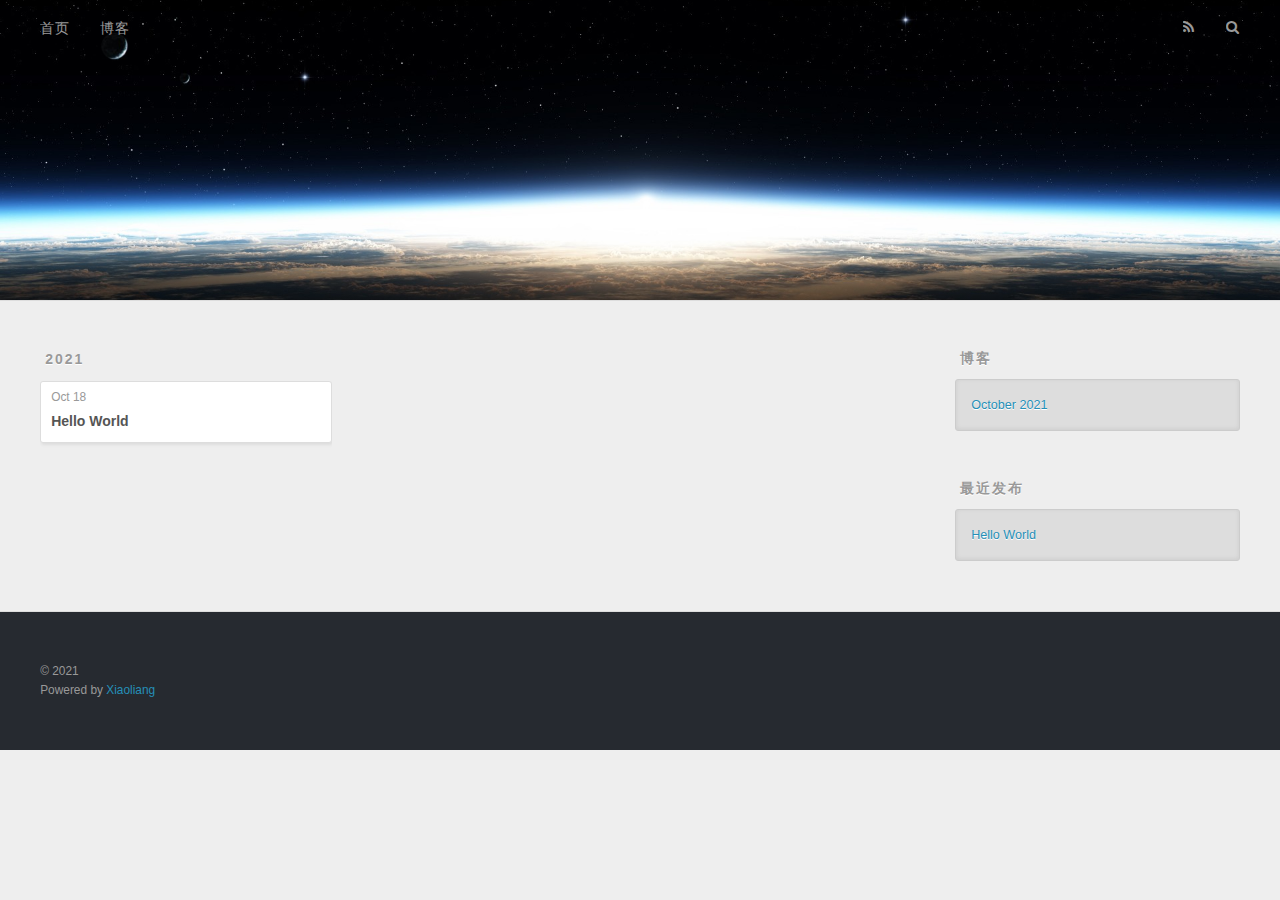
==== archives/index.html @ 6403b96b "Site updated: 2021-10-19 14:00:03" ====
<!DOCTYPE html>
<html>
<head>
  <meta charset="utf-8">
  

  
  <title>blog</title>
  <meta name="viewport" content="width=device-width, initial-scale=1, maximum-scale=1">
  <meta property="og:type" content="website">
<meta property="og:title">
<meta property="og:url" content="http://example.com/archives/index.html">
<meta property="og:site_name">
<meta property="og:locale" content="en_US">
<meta name="twitter:card" content="summary">
  
    <link rel="alternate" href="/atom.xml" title="" type="application/atom+xml">
  
  
    <link rel="icon" href="/favicon.png">
  
  
    <link href="//fonts.googleapis.com/css?family=Source+Code+Pro" rel="stylesheet" type="text/css">
  
  
<link rel="stylesheet" href="/css/style.css">

<meta name="generator" content="Hexo 5.4.0"></head>

<body>
  <div id="container">
    <div id="wrap">
      <header id="header">
  <div id="banner"></div>
  <div id="header-outer" class="outer">
    <div id="header-title" class="inner">
      <h1 id="logo-wrap">
        <a href="/" id="logo"></a>
      </h1>
      
    </div>
    <div id="header-inner" class="inner">
      <nav id="main-nav">
        <a id="main-nav-toggle" class="nav-icon"></a>
        
          <a class="main-nav-link" href="/">首页</a>
        
          <a class="main-nav-link" href="/archives">博客</a>
        
      </nav>
      <nav id="sub-nav">
        
          <a id="nav-rss-link" class="nav-icon" href="/atom.xml" title="RSS Feed"></a>
        
        <a id="nav-search-btn" class="nav-icon" title="Search"></a>
      </nav>
      <div id="search-form-wrap">
        <form action="//google.com/search" method="get" accept-charset="UTF-8" class="search-form"><input type="search" name="q" class="search-form-input" placeholder="Search"><button type="submit" class="search-form-submit">&#xF002;</button><input type="hidden" name="sitesearch" value="http://example.com"></form>
      </div>
    </div>
  </div>
</header>
      <div class="outer">
        <section id="main">
  
  
    
    
      
      
      <section class="archives-wrap">
        <div class="archive-year-wrap">
          <a href="/archives/2021" class="archive-year">2021</a>
        </div>
        <div class="archives">
    
    <article class="archive-article archive-type-post">
  <div class="archive-article-inner">
    <header class="archive-article-header">
      <a href="/2021/10/18/hello-world/" class="archive-article-date">
  <time datetime="2021-10-18T08:17:05.860Z" itemprop="datePublished">Oct 18</time>
</a>
      
  
    <h1 itemprop="name">
      <a class="archive-article-title" href="/2021/10/18/hello-world/">Hello World</a>
    </h1>
  

    </header>
  </div>
</article>
  
  
    </div></section>
  


</section>
        
          <aside id="sidebar">
  
    

  
    

  
    
  
    
  <div class="widget-wrap">
    <h3 class="widget-title">博客</h3>
    <div class="widget">
      <ul class="archive-list"><li class="archive-list-item"><a class="archive-list-link" href="/archives/2021/10/">October 2021</a></li></ul>
    </div>
  </div>


  
    
  <div class="widget-wrap">
    <h3 class="widget-title">最近发布</h3>
    <div class="widget">
      <ul>
        
          <li>
            <a href="/2021/10/18/hello-world/">Hello World</a>
          </li>
        
      </ul>
    </div>
  </div>

  
</aside>
        
      </div>
      <footer id="footer">
  
  <div class="outer">
    <div id="footer-info" class="inner">
      &copy; 2021 <br>
      Powered by <a target="_blank">Xiaoliang</a>
    </div>
  </div>
</footer>
    </div>
    <nav id="mobile-nav">
  
    <a href="/" class="mobile-nav-link">首页</a>
  
    <a href="/archives" class="mobile-nav-link">博客</a>

    <a href="/jianli" class="mobile-nav-link">简历</a>

</nav>
    

<script src="//ajax.googleapis.com/ajax/libs/jquery/2.0.3/jquery.min.js"></script>


  
<link rel="stylesheet" href="/fancybox/jquery.fancybox.css">

  
<script src="/fancybox/jquery.fancybox.pack.js"></script>




<script src="/js/script.js"></script>




  </div>
</body>
</html>
---- css/style.css ----
body {
  width: 100%;
}
body:before,
body:after {
  content: "";
  display: table;
}
body:after {
  clear: both;
}
html,
body,
div,
span,
applet,
object,
iframe,
h1,
h2,
h3,
h4,
h5,
h6,
p,
blockquote,
pre,
a,
abbr,
acronym,
address,
big,
cite,
code,
del,
dfn,
em,
img,
ins,
kbd,
q,
s,
samp,
small,
strike,
strong,
sub,
sup,
tt,
var,
dl,
dt,
dd,
ol,
ul,
li,
fieldset,
form,
label,
legend,
table,
caption,
tbody,
tfoot,
thead,
tr,
th,
td {
  margin: 0;
  padding: 0;
  border: 0;
  outline: 0;
  font-weight: inherit;
  font-style: inherit;
  font-family: inherit;
  font-size: 100%;
  vertical-align: baseline;
}
body {
  line-height: 1;
  color: #000;
  background: #fff;
}
ol,
ul {
  list-style: none;
}
table {
  border-collapse: separate;
  border-spacing: 0;
  vertical-align: middle;
}
caption,
th,
td {
  text-align: left;
  font-weight: normal;
  vertical-align: middle;
}
a img {
  border: none;
}
input,
button {
  margin: 0;
  padding: 0;
}
input::-moz-focus-inner,
button::-moz-focus-inner {
  border: 0;
  padding: 0;
}
@font-face {
  font-family: FontAwesome;
  font-style: normal;
  font-weight: normal;
  src: url("fonts/fontawesome-webfont.eot?v=#4.0.3");
  src: url("fonts/fontawesome-webfont.eot?#iefix&v=#4.0.3") format("embedded-opentype"), url("fonts/fontawesome-webfont.woff?v=#4.0.3") format("woff"), url("fonts/fontawesome-webfont.ttf?v=#4.0.3") format("truetype"), url("fonts/fontawesome-webfont.svg#fontawesomeregular?v=#4.0.3") format("svg");
}
html,
body,
#container {
  height: 100%;
}
body {
  background: #eee;
  font: 14px -apple-system, BlinkMacSystemFont, "Segoe UI", "Roboto", "Oxygen", "Ubuntu", "Cantarell", "Fira Sans", "Droid Sans", "Helvetica Neue", sans-serif;
  -webkit-text-size-adjust: 100%;
}
.outer {
  max-width: 1220px;
  margin: 0 auto;
  padding: 0 20px;
}
.outer:before,
.outer:after {
  content: "";
  display: table;
}
.outer:after {
  clear: both;
}
.inner {
  display: inline;
  float: left;
  width: 98.33333333333333%;
  margin: 0 0.833333333333333%;
}
.left,
.alignleft {
  float: left;
}
.right,
.alignright {
  float: right;
}
.clear {
  clear: both;
}
#container {
  position: relative;
}
.mobile-nav-on {
  overflow: hidden;
}
#wrap {
  height: 100%;
  width: 100%;
  position: absolute;
  top: 0;
  left: 0;
  -webkit-transition: 0.2s ease-out;
  -moz-transition: 0.2s ease-out;
  -ms-transition: 0.2s ease-out;
  transition: 0.2s ease-out;
  z-index: 1;
  background: #eee;
}
.mobile-nav-on #wrap {
  left: 280px;
}
@media screen and (min-width: 768px) {
  #main {
    display: inline;
    float: left;
    width: 73.33333333333333%;
    margin: 0 0.833333333333333%;
  }
}
.article-date,
.article-category-link,
.archive-year,
.widget-title {
  text-decoration: none;
  text-transform: uppercase;
  letter-spacing: 2px;
  color: #999;
  margin-bottom: 1em;
  margin-left: 5px;
  line-height: 1em;
  text-shadow: 0 1px #fff;
  font-weight: bold;
}
.article-inner,
.archive-article-inner {
  background: #fff;
  -webkit-box-shadow: 1px 2px 3px #ddd;
  box-shadow: 1px 2px 3px #ddd;
  border: 1px solid #ddd;
  border-radius: 3px;
}
.article-entry h1,
.widget h1 {
  font-size: 2em;
}
.article-entry h2,
.widget h2 {
  font-size: 1.5em;
}
.article-entry h3,
.widget h3 {
  font-size: 1.3em;
}
.article-entry h4,
.widget h4 {
  font-size: 1.2em;
}
.article-entry h5,
.widget h5 {
  font-size: 1em;
}
.article-entry h6,
.widget h6 {
  font-size: 1em;
  color: #999;
}
.article-entry hr,
.widget hr {
  border: 1px dashed #ddd;
}
.article-entry strong,
.widget strong {
  font-weight: bold;
}
.article-entry em,
.widget em,
.article-entry cite,
.widget cite {
  font-style: italic;
}
.article-entry sup,
.widget sup,
.article-entry sub,
.widget sub {
  font-size: 0.75em;
  line-height: 0;
  position: relative;
  vertical-align: baseline;
}
.article-entry sup,
.widget sup {
  top: -0.5em;
}
.article-entry sub,
.widget sub {
  bottom: -0.2em;
}
.article-entry small,
.widget small {
  font-size: 0.85em;
}
.article-entry acronym,
.widget acronym,
.article-entry abbr,
.widget abbr {
  border-bottom: 1px dotted;
}
.article-entry ul,
.widget ul,
.article-entry ol,
.widget ol,
.article-entry dl,
.widget dl {
  margin: 0 20px;
  line-height: 1.6em;
}
.article-entry ul ul,
.widget ul ul,
.article-entry ol ul,
.widget ol ul,
.article-entry ul ol,
.widget ul ol,
.article-entry ol ol,
.widget ol ol {
  margin-top: 0;
  margin-bottom: 0;
}
.article-entry ul,
.widget ul {
  list-style: disc;
}
.article-entry ol,
.widget ol {
  list-style: decimal;
}
.article-entry dt,
.widget dt {
  font-weight: bold;
}
#header {
  height: 300px;
  position: relative;
  border-bottom: 1px solid #ddd;
}
#header:before,
#header:after {
  content: "";
  position: absolute;
  left: 0;
  right: 0;
  height: 40px;
}
#header:before {
  top: 0;
  background: -webkit-linear-gradient(rgba(0,0,0,0.2), transparent);
  background: -moz-linear-gradient(rgba(0,0,0,0.2), transparent);
  background: -ms-linear-gradient(rgba(0,0,0,0.2), transparent);
  background: linear-gradient(rgba(0,0,0,0.2), transparent);
}
#header:after {
  bottom: 0;
  background: -webkit-linear-gradient(transparent, rgba(0,0,0,0.2));
  background: -moz-linear-gradient(transparent, rgba(0,0,0,0.2));
  background: -ms-linear-gradient(transparent, rgba(0,0,0,0.2));
  background: linear-gradient(transparent, rgba(0,0,0,0.2));
}
#header-outer {
  height: 100%;
  position: relative;
}
#header-inner {
  position: relative;
  overflow: hidden;
}
#banner {
  position: absolute;
  top: 0;
  left: 0;
  width: 100%;
  height: 100%;
  background: url("images/banner.jpg") center #000;
  -webkit-background-size: cover;
  -moz-background-size: cover;
  background-size: cover;
  z-index: -1;
}
#header-title {
  text-align: center;
  height: 40px;
  position: absolute;
  top: 50%;
  left: 0;
  margin-top: -20px;
}
#logo,
#subtitle {
  text-decoration: none;
  color: #fff;
  font-weight: 300;
  text-shadow: 0 1px 4px rgba(0,0,0,0.3);
}
#logo {
  font-size: 40px;
  line-height: 40px;
  letter-spacing: 2px;
}
#subtitle {
  font-size: 16px;
  line-height: 16px;
  letter-spacing: 1px;
}
#subtitle-wrap {
  margin-top: 16px;
}
#main-nav {
  float: left;
  margin-left: -15px;
}
.nav-icon,
.main-nav-link {
  float: left;
  color: #fff;
  opacity: 0.6;
  text-decoration: none;
  text-shadow: 0 1px rgba(0,0,0,0.2);
  -webkit-transition: opacity 0.2s;
  -moz-transition: opacity 0.2s;
  -ms-transition: opacity 0.2s;
  transition: opacity 0.2s;
  display: block;
  padding: 20px 15px;
}
.nav-icon:hover,
.main-nav-link:hover {
  opacity: 1;
}
.nav-icon {
  font-family: FontAwesome;
  text-align: center;
  font-size: 14px;
  width: 14px;
  height: 14px;
  padding: 20px 15px;
  position: relative;
  cursor: pointer;
}
.main-nav-link {
  font-weight: 300;
  letter-spacing: 1px;
}
@media screen and (max-width: 479px) {
  .main-nav-link {
    display: none;
  }
}
#main-nav-toggle {
  display: none;
}
#main-nav-toggle:before {
  content: "\f0c9";
}
@media screen and (max-width: 479px) {
  #main-nav-toggle {
    display: block;
  }
}
#sub-nav {
  float: right;
  margin-right: -15px;
}
#nav-rss-link:before {
  content: "\f09e";
}
#nav-search-btn:before {
  content: "\f002";
}
#search-form-wrap {
  position: absolute;
  top: 15px;
  width: 150px;
  height: 30px;
  right: -150px;
  opacity: 0;
  -webkit-transition: 0.2s ease-out;
  -moz-transition: 0.2s ease-out;
  -ms-transition: 0.2s ease-out;
  transition: 0.2s ease-out;
}
#search-form-wrap.on {
  opacity: 1;
  right: 0;
}
@media screen and (max-width: 479px) {
  #search-form-wrap {
    width: 100%;
    right: -100%;
  }
}
.search-form {
  position: absolute;
  top: 0;
  left: 0;
  right: 0;
  background: #fff;
  padding: 5px 15px;
  border-radius: 15px;
  -webkit-box-shadow: 0 0 10px rgba(0,0,0,0.3);
  box-shadow: 0 0 10px rgba(0,0,0,0.3);
}
.search-form-input {
  border: none;
  background: none;
  color: #555;
  width: 100%;
  font: 13px -apple-system, BlinkMacSystemFont, "Segoe UI", "Roboto", "Oxygen", "Ubuntu", "Cantarell", "Fira Sans", "Droid Sans", "Helvetica Neue", sans-serif;
  outline: none;
}
.search-form-input::-webkit-search-results-decoration,
.search-form-input::-webkit-search-cancel-button {
  -webkit-appearance: none;
}
.search-form-submit {
  position: absolute;
  top: 50%;
  right: 10px;
  margin-top: -7px;
  font: 13px FontAwesome;
  border: none;
  background: none;
  color: #bbb;
  cursor: pointer;
}
.search-form-submit:hover,
.search-form-submit:focus {
  color: #777;
}
.article {
  margin: 50px 0;
}
.article-inner {
  overflow: hidden;
}
.article-meta:before,
.article-meta:after {
  content: "";
  display: table;
}
.article-meta:after {
  clear: both;
}
.article-date {
  float: left;
}
.article-category {
  float: left;
  line-height: 1em;
  color: #ccc;
  text-shadow: 0 1px #fff;
  margin-left: 8px;
}
.article-category:before {
  content: "\2022";
}
.article-category-link {
  margin: 0 12px 1em;
}
.article-header {
  padding: 20px 20px 0;
}
.article-title {
  text-decoration: none;
  font-size: 2em;
  font-weight: bold;
  color: #555;
  line-height: 1.1em;
  -webkit-transition: color 0.2s;
  -moz-transition: color 0.2s;
  -ms-transition: color 0.2s;
  transition: color 0.2s;
}
a.article-title:hover {
  color: #258fb8;
}
.article-entry {
  color: #555;
  padding: 0 20px;
}
.article-entry:before,
.article-entry:after {
  content: "";
  display: table;
}
.article-entry:after {
  clear: both;
}
.article-entry p,
.article-entry table {
  line-height: 1.6em;
  margin: 1.6em 0;
}
.article-entry h1,
.article-entry h2,
.article-entry h3,
.article-entry h4,
.article-entry h5,
.article-entry h6 {
  font-weight: bold;
}
.article-entry h1,
.article-entry h2,
.article-entry h3,
.article-entry h4,
.article-entry h5,
.article-entry h6 {
  line-height: 1.1em;
  margin: 1.1em 0;
}
.article-entry a {
  color: #258fb8;
  text-decoration: none;
}
.article-entry a:hover {
  text-decoration: underline;
}
.article-entry ul,
.article-entry ol,
.article-entry dl {
  margin-top: 1.6em;
  margin-bottom: 1.6em;
}
.article-entry img,
.article-entry video {
  max-width: 100%;
  height: auto;
  display: block;
  margin: auto;
}
.article-entry iframe {
  border: none;
}
.article-entry table {
  width: 100%;
  border-collapse: collapse;
  border-spacing: 0;
}
.article-entry th {
  font-weight: bold;
  border-bottom: 3px solid #ddd;
  padding-bottom: 0.5em;
}
.article-entry td {
  border-bottom: 1px solid #ddd;
  padding: 10px 0;
}
.article-entry blockquote {
  font-family: Georgia, "Times New Roman", serif;
  font-size: 1.4em;
  margin: 1.6em 20px;
  text-align: center;
}
.article-entry blockquote footer {
  font-size: 14px;
  margin: 1.6em 0;
  font-family: -apple-system, BlinkMacSystemFont, "Segoe UI", "Roboto", "Oxygen", "Ubuntu", "Cantarell", "Fira Sans", "Droid Sans", "Helvetica Neue", sans-serif;
}
.article-entry blockquote footer cite:before {
  content: "—";
  padding: 0 0.5em;
}
.article-entry .pullquote {
  text-align: left;
  width: 45%;
  margin: 0;
}
.article-entry .pullquote.left {
  margin-left: 0.5em;
  margin-right: 1em;
}
.article-entry .pullquote.right {
  margin-right: 0.5em;
  margin-left: 1em;
}
.article-entry .caption {
  color: #999;
  display: block;
  font-size: 0.9em;
  margin-top: 0.5em;
  position: relative;
  text-align: center;
}
.article-entry .video-container {
  position: relative;
  padding-top: 56.25%;
  height: 0;
  overflow: hidden;
}
.article-entry .video-container iframe,
.article-entry .video-container object,
.article-entry .video-container embed {
  position: absolute;
  top: 0;
  left: 0;
  width: 100%;
  height: 100%;
  margin-top: 0;
}
.article-more-link a {
  display: inline-block;
  line-height: 1em;
  padding: 6px 15px;
  border-radius: 15px;
  background: #eee;
  color: #999;
  text-shadow: 0 1px #fff;
  text-decoration: none;
}
.article-more-link a:hover {
  background: #258fb8;
  color: #fff;
  text-decoration: none;
  text-shadow: 0 1px #1e7293;
}
.article-footer {
  font-size: 0.85em;
  line-height: 1.6em;
  border-top: 1px solid #ddd;
  padding-top: 1.6em;
  margin: 0 20px 20px;
}
.article-footer:before,
.article-footer:after {
  content: "";
  display: table;
}
.article-footer:after {
  clear: both;
}
.article-footer a {
  color: #999;
  text-decoration: none;
}
.article-footer a:hover {
  color: #555;
}
.article-tag-list-item {
  float: left;
  margin-right: 10px;
}
.article-tag-list-link:before {
  content: "#";
}
.article-comment-link {
  float: right;
}
.article-comment-link:before {
  content: "\f075";
  font-family: FontAwesome;
  padding-right: 8px;
}
.article-share-link {
  cursor: pointer;
  float: right;
  margin-left: 20px;
}
.article-share-link:before {
  content: "\f064";
  font-family: FontAwesome;
  padding-right: 6px;
}
#article-nav {
  position: relative;
}
#article-nav:before,
#article-nav:after {
  content: "";
  display: table;
}
#article-nav:after {
  clear: both;
}
@media screen and (min-width: 768px) {
  #article-nav {
    margin: 50px 0;
  }
  #article-nav:before {
    width: 8px;
    height: 8px;
    position: absolute;
    top: 50%;
    left: 50%;
    margin-top: -4px;
    margin-left: -4px;
    content: "";
    border-radius: 50%;
    background: #ddd;
    -webkit-box-shadow: 0 1px 2px #fff;
    box-shadow: 0 1px 2px #fff;
  }
}
.article-nav-link-wrap {
  text-decoration: none;
  text-shadow: 0 1px #fff;
  color: #999;
  -webkit-box-sizing: border-box;
  -moz-box-sizing: border-box;
  box-sizing: border-box;
  margin-top: 50px;
  text-align: center;
  display: block;
}
.article-nav-link-wrap:hover {
  color: #555;
}
@media screen and (min-width: 768px) {
  .article-nav-link-wrap {
    width: 50%;
    margin-top: 0;
  }
}
@media screen and (min-width: 768px) {
  #article-nav-newer {
    float: left;
    text-align: right;
    padding-right: 20px;
  }
}
@media screen and (min-width: 768px) {
  #article-nav-older {
    float: right;
    text-align: left;
    padding-left: 20px;
  }
}
.article-nav-caption {
  text-transform: uppercase;
  letter-spacing: 2px;
  color: #ddd;
  line-height: 1em;
  font-weight: bold;
}
#article-nav-newer .article-nav-caption {
  margin-right: -2px;
}
.article-nav-title {
  font-size: 0.85em;
  line-height: 1.6em;
  margin-top: 0.5em;
}
.article-share-box {
  position: absolute;
  display: none;
  background: #fff;
  -webkit-box-shadow: 1px 2px 10px rgba(0,0,0,0.2);
  box-shadow: 1px 2px 10px rgba(0,0,0,0.2);
  border-radius: 3px;
  margin-left: -145px;
  overflow: hidden;
  z-index: 1;
}
.article-share-box.on {
  display: block;
}
.article-share-input {
  width: 100%;
  background: none;
  -webkit-box-sizing: border-box;
  -moz-box-sizing: border-box;
  box-sizing: border-box;
  font: 14px -apple-system, BlinkMacSystemFont, "Segoe UI", "Roboto", "Oxygen", "Ubuntu", "Cantarell", "Fira Sans", "Droid Sans", "Helvetica Neue", sans-serif;
  padding: 0 15px;
  color: #555;
  outline: none;
  border: 1px solid #ddd;
  border-radius: 3px 3px 0 0;
  height: 36px;
  line-height: 36px;
}
.article-share-links {
  background: #eee;
}
.article-share-links:before,
.article-share-links:after {
  content: "";
  display: table;
}
.article-share-links:after {
  clear: both;
}
.article-share-twitter,
.article-share-facebook,
.article-share-pinterest,
.article-share-google {
  width: 50px;
  height: 36px;
  display: block;
  float: left;
  position: relative;
  color: #999;
  text-shadow: 0 1px #fff;
}
.article-share-twitter:before,
.article-share-facebook:before,
.article-share-pinterest:before,
.article-share-google:before {
  font-size: 20px;
  font-family: FontAwesome;
  width: 20px;
  height: 20px;
  position: absolute;
  top: 50%;
  left: 50%;
  margin-top: -10px;
  margin-left: -10px;
  text-align: center;
}
.article-share-twitter:hover,
.article-share-facebook:hover,
.article-share-pinterest:hover,
.article-share-google:hover {
  color: #fff;
}
.article-share-twitter:before {
  content: "\f099";
}
.article-share-twitter:hover {
  background: #00aced;
  text-shadow: 0 1px #008abe;
}
.article-share-facebook:before {
  content: "\f09a";
}
.article-share-facebook:hover {
  background: #3b5998;
  text-shadow: 0 1px #2f477a;
}
.article-share-pinterest:before {
  content: "\f0d2";
}
.article-share-pinterest:hover {
  background: #cb2027;
  text-shadow: 0 1px #a21a1f;
}
.article-share-google:before {
  content: "\f0d5";
}
.article-share-google:hover {
  background: #dd4b39;
  text-shadow: 0 1px #be3221;
}
.article-gallery {
  background: #000;
  position: relative;
}
.article-gallery-photos {
  position: relative;
  overflow: hidden;
}
.article-gallery-img {
  display: none;
  max-width: 100%;
}
.article-gallery-img:first-child {
  display: block;
}
.article-gallery-img.loaded {
  position: absolute;
  display: block;
}
.article-gallery-img img {
  display: block;
  max-width: 100%;
  margin: 0 auto;
}
#comments {
  background: #fff;
  -webkit-box-shadow: 1px 2px 3px #ddd;
  box-shadow: 1px 2px 3px #ddd;
  padding: 20px;
  border: 1px solid #ddd;
  border-radius: 3px;
  margin: 50px 0;
}
#comments a {
  color: #258fb8;
}
.archives-wrap {
  margin: 50px 0;
}
.archives:before,
.archives:after {
  content: "";
  display: table;
}
.archives:after {
  clear: both;
}
.archive-year-wrap {
  margin-bottom: 1em;
}
.archives {
  -webkit-column-gap: 10px;
  -moz-column-gap: 10px;
  column-gap: 10px;
}
@media screen and (min-width: 480px) and (max-width: 767px) {
  .archives {
    -webkit-column-count: 2;
    -moz-column-count: 2;
    column-count: 2;
  }
}
@media screen and (min-width: 768px) {
  .archives {
    -webkit-column-count: 3;
    -moz-column-count: 3;
    column-count: 3;
  }
}
.archive-article {
  -webkit-column-break-inside: avoid;
  page-break-inside: avoid;
  overflow: hidden;
  break-inside: avoid-column;
}
.archive-article-inner {
  padding: 10px;
  margin-bottom: 15px;
}
.archive-article-title {
  text-decoration: none;
  font-weight: bold;
  color: #555;
  -webkit-transition: color 0.2s;
  -moz-transition: color 0.2s;
  -ms-transition: color 0.2s;
  transition: color 0.2s;
  line-height: 1.6em;
}
.archive-article-title:hover {
  color: #258fb8;
}
.archive-article-footer {
  margin-top: 1em;
}
.archive-article-date {
  color: #999;
  text-decoration: none;
  font-size: 0.85em;
  line-height: 1em;
  margin-bottom: 0.5em;
  display: block;
}
#page-nav {
  margin: 50px auto;
  background: #fff;
  -webkit-box-shadow: 1px 2px 3px #ddd;
  box-shadow: 1px 2px 3px #ddd;
  border: 1px solid #ddd;
  border-radius: 3px;
  text-align: center;
  color: #999;
  overflow: hidden;
}
#page-nav:before,
#page-nav:after {
  content: "";
  display: table;
}
#page-nav:after {
  clear: both;
}
#page-nav a,
#page-nav span {
  padding: 10px 20px;
  line-height: 1;
  height: 2ex;
}
#page-nav a {
  color: #999;
  text-decoration: none;
}
#page-nav a:hover {
  background: #999;
  color: #fff;
}
#page-nav .prev {
  float: left;
}
#page-nav .next {
  float: right;
}
#page-nav .page-number {
  display: inline-block;
}
@media screen and (max-width: 479px) {
  #page-nav .page-number {
    display: none;
  }
}
#page-nav .current {
  color: #555;
  font-weight: bold;
}
#page-nav .space {
  color: #ddd;
}
#footer {
  background: #262a30;
  padding: 50px 0;
  border-top: 1px solid #ddd;
  color: #999;
}
#footer a {
  color: #258fb8;
  text-decoration: none;
}
#footer a:hover {
  text-decoration: underline;
}
#footer-info {
  line-height: 1.6em;
  font-size: 0.85em;
}
.article-entry pre,
.article-entry .highlight {
  background: #2d2d2d;
  margin: 0 -20px;
  padding: 15px 20px;
  border-style: solid;
  border-color: #ddd;
  border-width: 1px 0;
  overflow: auto;
  color: #ccc;
  line-height: 22.400000000000002px;
}
.article-entry .highlight .gutter pre,
.article-entry .gist .gist-file .gist-data .line-numbers {
  color: #666;
  font-size: 0.85em;
}
.article-entry pre,
.article-entry code {
  font-family: "Source Code Pro", Consolas, Monaco, Menlo, Consolas, monospace;
}
.article-entry code {
  background: #eee;
  text-shadow: 0 1px #fff;
  padding: 0 0.3em;
}
.article-entry pre code {
  background: none;
  text-shadow: none;
  padding: 0;
}
.article-entry .highlight pre {
  border: none;
  margin: 0;
  padding: 0;
}
.article-entry .highlight table {
  margin: 0;
  width: auto;
}
.article-entry .highlight td {
  border: none;
  padding: 0;
}
.article-entry .highlight figcaption {
  font-size: 0.85em;
  color: #999;
  line-height: 1em;
  margin-bottom: 1em;
}
.article-entry .highlight figcaption:before,
.article-entry .highlight figcaption:after {
  content: "";
  display: table;
}
.article-entry .highlight figcaption:after {
  clear: both;
}
.article-entry .highlight figcaption a {
  float: right;
}
.article-entry .highlight .gutter pre {
  text-align: right;
  padding-right: 20px;
}
.article-entry .highlight .line {
  height: 22.400000000000002px;
}
.article-entry .highlight .line.marked {
  background: #515151;
}
.article-entry .gist {
  margin: 0 -20px;
  border-style: solid;
  border-color: #ddd;
  border-width: 1px 0;
  background: #2d2d2d;
  padding: 15px 20px 15px 0;
}
.article-entry .gist .gist-file {
  border: none;
  font-family: "Source Code Pro", Consolas, Monaco, Menlo, Consolas, monospace;
  margin: 0;
}
.article-entry .gist .gist-file .gist-data {
  background: none;
  border: none;
}
.article-entry .gist .gist-file .gist-data .line-numbers {
  background: none;
  border: none;
  padding: 0 20px 0 0;
}
.article-entry .gist .gist-file .gist-data .line-data {
  padding: 0 !important;
}
.article-entry .gist .gist-file .highlight {
  margin: 0;
  padding: 0;
  border: none;
}
.article-entry .gist .gist-file .gist-meta {
  background: #2d2d2d;
  color: #999;
  font: 0.85em -apple-system, BlinkMacSystemFont, "Segoe UI", "Roboto", "Oxygen", "Ubuntu", "Cantarell", "Fira Sans", "Droid Sans", "Helvetica Neue", sans-serif;
  text-shadow: 0 0;
  padding: 0;
  margin-top: 1em;
  margin-left: 20px;
}
.article-entry .gist .gist-file .gist-meta a {
  color: #258fb8;
  font-weight: normal;
}
.article-entry .gist .gist-file .gist-meta a:hover {
  text-decoration: underline;
}
pre .comment,
pre .title {
  color: #999;
}
pre .variable,
pre .attribute,
pre .tag,
pre .regexp,
pre .ruby .constant,
pre .xml .tag .title,
pre .xml .pi,
pre .xml .doctype,
pre .html .doctype,
pre .css .id,
pre .css .class,
pre .css .pseudo {
  color: #f2777a;
}
pre .number,
pre .preprocessor,
pre .built_in,
pre .literal,
pre .params,
pre .constant {
  color: #f99157;
}
pre .class,
pre .ruby .class .title,
pre .css .rules .attribute {
  color: #9c9;
}
pre .string,
pre .value,
pre .inheritance,
pre .header,
pre .ruby .symbol,
pre .xml .cdata {
  color: #9c9;
}
pre .css .hexcolor {
  color: #6cc;
}
pre .function,
pre .python .decorator,
pre .python .title,
pre .ruby .function .title,
pre .ruby .title .keyword,
pre .perl .sub,
pre .javascript .title,
pre .coffeescript .title {
  color: #69c;
}
pre .keyword,
pre .javascript .function {
  color: #c9c;
}
@media screen and (max-width: 479px) {
  #mobile-nav {
    position: absolute;
    top: 0;
    left: 0;
    width: 280px;
    height: 100%;
    background: #191919;
    border-right: 1px solid #fff;
  }
}
@media screen and (max-width: 479px) {
  .mobile-nav-link {
    display: block;
    color: #999;
    text-decoration: none;
    padding: 15px 20px;
    font-weight: bold;
  }
  .mobile-nav-link:hover {
    color: #fff;
  }
}
@media screen and (min-width: 768px) {
  #sidebar {
    display: inline;
    float: left;
    width: 23.333333333333332%;
    margin: 0 0.833333333333333%;
  }
}
.widget-wrap {
  margin: 50px 0;
}
.widget {
  color: #777;
  text-shadow: 0 1px #fff;
  background: #ddd;
  -webkit-box-shadow: 0 -1px 4px #ccc inset;
  box-shadow: 0 -1px 4px #ccc inset;
  border: 1px solid #ccc;
  padding: 15px;
  border-radius: 3px;
}
.widget a {
  color: #258fb8;
  text-decoration: none;
}
.widget a:hover {
  text-decoration: underline;
}
.widget ul ul,
.widget ol ul,
.widget dl ul,
.widget ul ol,
.widget ol ol,
.widget dl ol,
.widget ul dl,
.widget ol dl,
.widget dl dl {
  margin-left: 15px;
  list-style: disc;
}
.widget {
  line-height: 1.6em;
  word-wrap: break-word;
  font-size: 0.9em;
}
.widget ul,
.widget ol {
  list-style: none;
  margin: 0;
}
.widget ul ul,
.widget ol ul,
.widget ul ol,
.widget ol ol {
  margin: 0 20px;
}
.widget ul ul,
.widget ol ul {
  list-style: disc;
}
.widget ul ol,
.widget ol ol {
  list-style: decimal;
}
.category-list-count,
.tag-list-count,
.archive-list-count {
  padding-left: 5px;
  color: #999;
  font-size: 0.85em;
}
.category-list-count:before,
.tag-list-count:before,
.archive-list-count:before {
  content: "(";
}
.category-list-count:after,
.tag-list-count:after,
.archive-list-count:after {
  content: ")";
}
.tagcloud a {
  margin-right: 5px;
  display: inline-block;
}
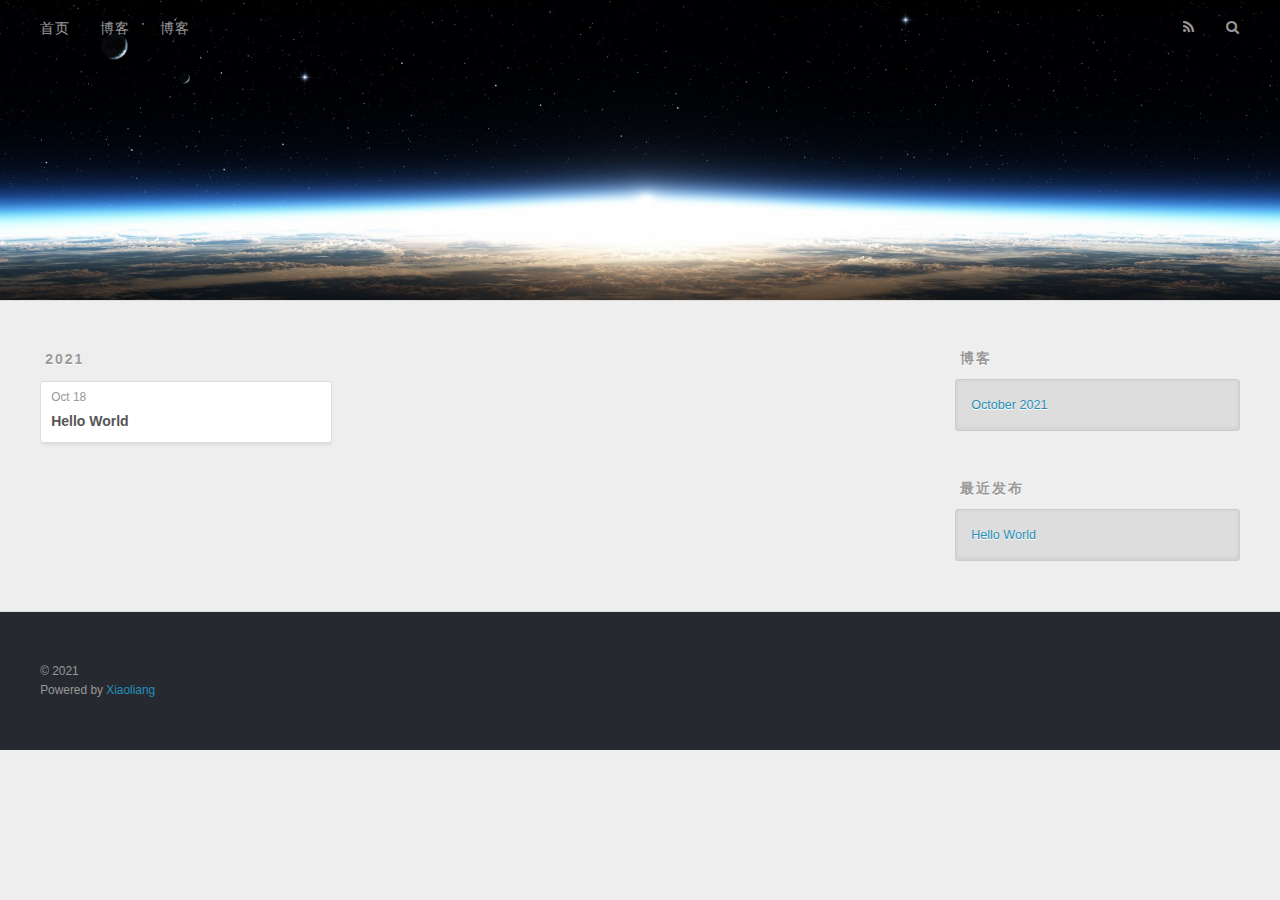
==== commit bd91f457: "Site updated: 2021-10-19 14:02:46" ====
--- a/archives/index.html
+++ b/archives/index.html
@@ -46,7 +46,9 @@
           <a class="main-nav-link" href="/">首页</a>
         
           <a class="main-nav-link" href="/archives">博客</a>
-        
+
+          <a class="main-nav-link" href="/jianli">博客</a>
+
       </nav>
       <nav id="sub-nav">
         
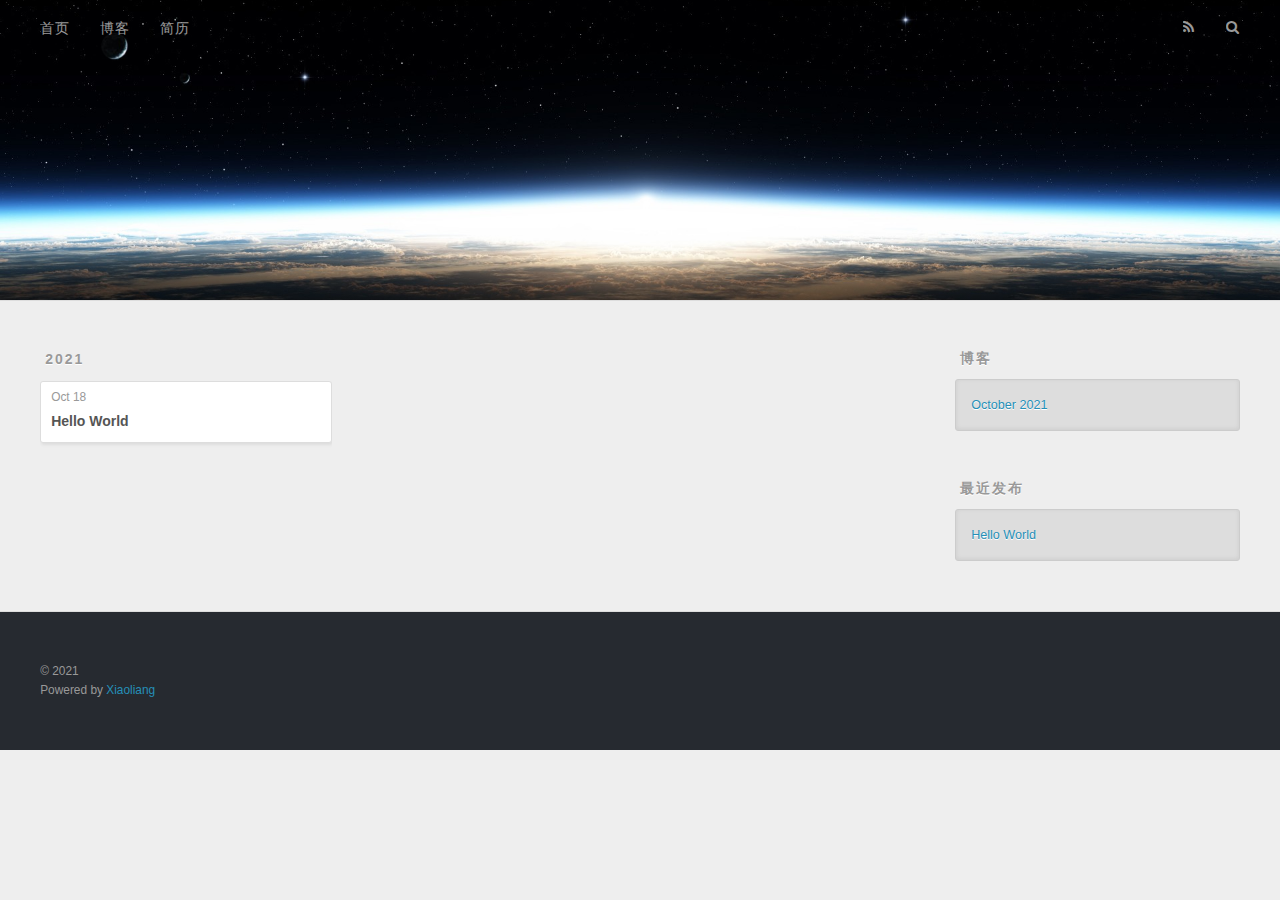
==== commit 099a7af8: "Site updated: 2021-10-19 14:02:59" ====
--- a/archives/index.html
+++ b/archives/index.html
@@ -47,7 +47,7 @@
         
           <a class="main-nav-link" href="/archives">博客</a>
 
-          <a class="main-nav-link" href="/jianli">博客</a>
+          <a class="main-nav-link" href="/jianli">简历</a>
 
       </nav>
       <nav id="sub-nav">
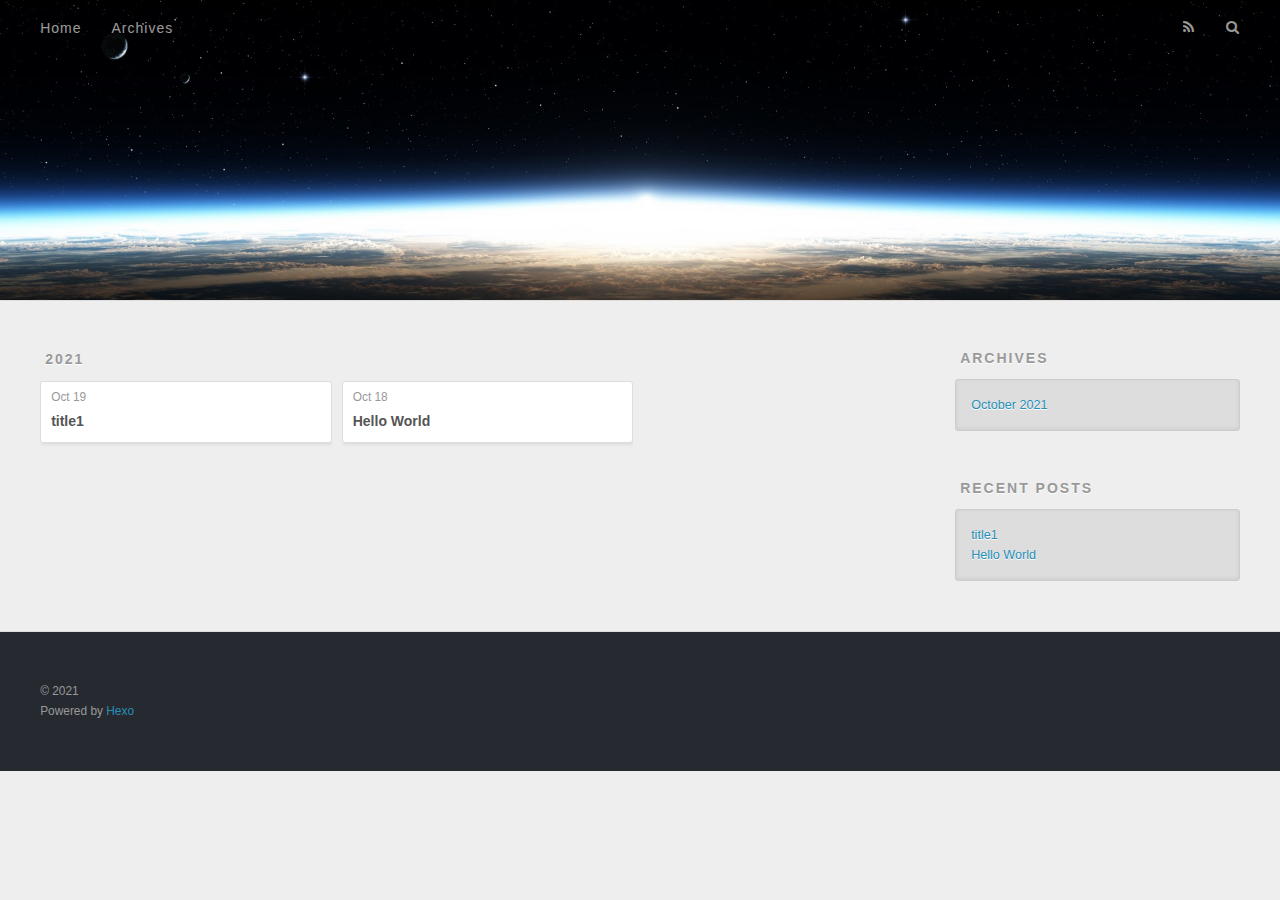
==== commit 7df999bc: "Site updated: 2021-10-19 15:36:58" ====
--- a/archives/index.html
+++ b/archives/index.html
@@ -5,7 +5,7 @@
   
 
   
-  <title>blog</title>
+  <title>Archives | </title>
   <meta name="viewport" content="width=device-width, initial-scale=1, maximum-scale=1">
   <meta property="og:type" content="website">
 <meta property="og:title">
@@ -43,12 +43,10 @@
       <nav id="main-nav">
         <a id="main-nav-toggle" class="nav-icon"></a>
         
-          <a class="main-nav-link" href="/">首页</a>
-        
-          <a class="main-nav-link" href="/archives">博客</a>
-
-          <a class="main-nav-link" href="/jianli">简历</a>
-
+          <a class="main-nav-link" href="/">Home</a>
+        
+          <a class="main-nav-link" href="/archives">Archives</a>
+        
       </nav>
       <nav id="sub-nav">
         
@@ -75,6 +73,25 @@
           <a href="/archives/2021" class="archive-year">2021</a>
         </div>
         <div class="archives">
+    
+    <article class="archive-article archive-type-post">
+  <div class="archive-article-inner">
+    <header class="archive-article-header">
+      <a href="/2021/10/19/title1/" class="archive-article-date">
+  <time datetime="2021-10-19T07:20:06.000Z" itemprop="datePublished">Oct 19</time>
+</a>
+      
+  
+    <h1 itemprop="name">
+      <a class="archive-article-title" href="/2021/10/19/title1/">title1</a>
+    </h1>
+  
+
+    </header>
+  </div>
+</article>
+  
+    
     
     <article class="archive-article archive-type-post">
   <div class="archive-article-inner">
@@ -112,7 +129,7 @@
   
     
   <div class="widget-wrap">
-    <h3 class="widget-title">博客</h3>
+    <h3 class="widget-title">Archives</h3>
     <div class="widget">
       <ul class="archive-list"><li class="archive-list-item"><a class="archive-list-link" href="/archives/2021/10/">October 2021</a></li></ul>
     </div>
@@ -122,9 +139,13 @@
   
     
   <div class="widget-wrap">
-    <h3 class="widget-title">最近发布</h3>
+    <h3 class="widget-title">Recent Posts</h3>
     <div class="widget">
       <ul>
+        
+          <li>
+            <a href="/2021/10/19/title1/">title1</a>
+          </li>
         
           <li>
             <a href="/2021/10/18/hello-world/">Hello World</a>
@@ -143,19 +164,17 @@
   <div class="outer">
     <div id="footer-info" class="inner">
       &copy; 2021 <br>
-      Powered by <a target="_blank">Xiaoliang</a>
+      Powered by <a href="http://hexo.io/" target="_blank">Hexo</a>
     </div>
   </div>
 </footer>
     </div>
     <nav id="mobile-nav">
   
-    <a href="/" class="mobile-nav-link">首页</a>
-  
-    <a href="/archives" class="mobile-nav-link">博客</a>
-
-    <a href="/jianli" class="mobile-nav-link">简历</a>
-
+    <a href="/" class="mobile-nav-link">Home</a>
+  
+    <a href="/archives" class="mobile-nav-link">Archives</a>
+  
 </nav>
     
 
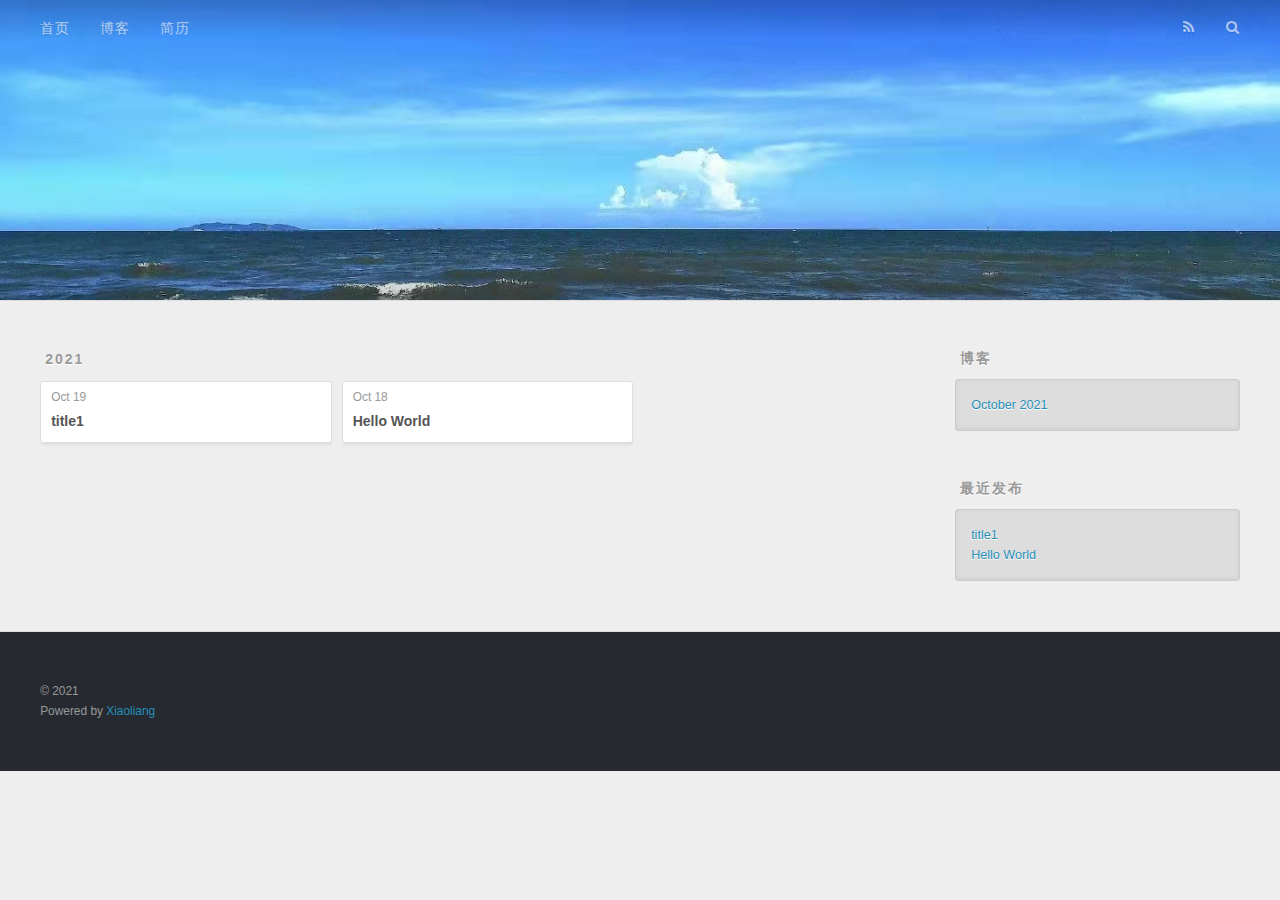
==== commit f00e6af0: "Site updated: 2021-10-20 13:42:34" ====
--- a/archives/index.html
+++ b/archives/index.html
@@ -5,11 +5,11 @@
   
 
   
-  <title>Archives | </title>
+  <title>blog</title>
   <meta name="viewport" content="width=device-width, initial-scale=1, maximum-scale=1">
   <meta property="og:type" content="website">
 <meta property="og:title">
-<meta property="og:url" content="http://example.com/archives/index.html">
+<meta property="og:url" content="https://liangwankang.github.io/archives/index.html">
 <meta property="og:site_name">
 <meta property="og:locale" content="en_US">
 <meta name="twitter:card" content="summary">
@@ -43,10 +43,12 @@
       <nav id="main-nav">
         <a id="main-nav-toggle" class="nav-icon"></a>
         
-          <a class="main-nav-link" href="/">Home</a>
-        
-          <a class="main-nav-link" href="/archives">Archives</a>
-        
+          <a class="main-nav-link" href="/">首页</a>
+        
+          <a class="main-nav-link" href="/archives">博客</a>
+
+          <a class="main-nav-link" href="/jianli">简历</a>
+
       </nav>
       <nav id="sub-nav">
         
@@ -129,7 +131,7 @@
   
     
   <div class="widget-wrap">
-    <h3 class="widget-title">Archives</h3>
+    <h3 class="widget-title">博客</h3>
     <div class="widget">
       <ul class="archive-list"><li class="archive-list-item"><a class="archive-list-link" href="/archives/2021/10/">October 2021</a></li></ul>
     </div>
@@ -139,7 +141,7 @@
   
     
   <div class="widget-wrap">
-    <h3 class="widget-title">Recent Posts</h3>
+    <h3 class="widget-title">最近发布</h3>
     <div class="widget">
       <ul>
         
@@ -164,17 +166,19 @@
   <div class="outer">
     <div id="footer-info" class="inner">
       &copy; 2021 <br>
-      Powered by <a href="http://hexo.io/" target="_blank">Hexo</a>
+      Powered by <a>Xiaoliang</a>
     </div>
   </div>
 </footer>
     </div>
     <nav id="mobile-nav">
   
-    <a href="/" class="mobile-nav-link">Home</a>
-  
-    <a href="/archives" class="mobile-nav-link">Archives</a>
-  
+    <a href="/" class="mobile-nav-link">首页</a>
+  
+    <a href="/archives" class="mobile-nav-link">博客</a>
+
+    <a href="/jianli" class="mobile-nav-link">简历</a>
+
 </nav>
     
 
--- a/css/style.css
+++ b/css/style.css
@@ -77,6 +77,11 @@
   vertical-align: baseline;
 }
 body {
+  /*修改了*/
+  background: url("images/icon4.png");
+  background-size: cover;
+  background-repeat: no-repeat;
+  background-position: center;
   line-height: 1;
   color: #000;
   background: #fff;
@@ -128,6 +133,9 @@
   -webkit-text-size-adjust: 100%;
 }
 .outer {
+  /*background: url("images/icon15.png");*/
+  /*background-position: center;*/
+  /*background-repeat: no-repeat;*/
   max-width: 1220px;
   margin: 0 auto;
   padding: 0 20px;
@@ -181,6 +189,7 @@
 }
 @media screen and (min-width: 768px) {
   #main {
+    /*background: url("images/icon15.png");*/
     display: inline;
     float: left;
     width: 73.33333333333333%;
@@ -348,7 +357,7 @@
   left: 0;
   width: 100%;
   height: 100%;
-  background: url("images/banner.jpg") center #000;
+  background: url("images/icon4.png") center #000;
   -webkit-background-size: cover;
   -moz-background-size: cover;
   background-size: cover;
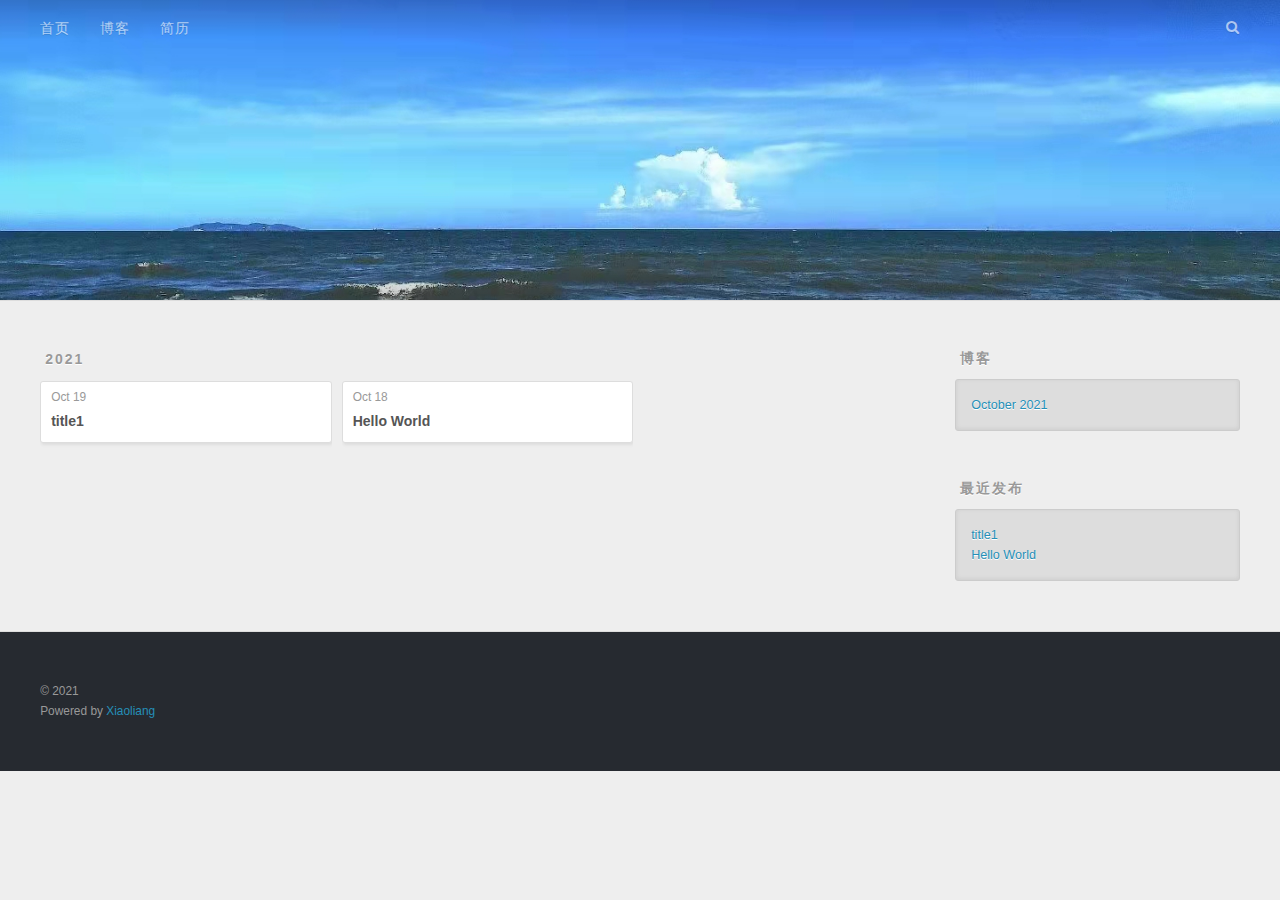
==== commit 59917ce7: "Site updated: 2021-10-20 13:51:20" ====
--- a/archives/index.html
+++ b/archives/index.html
@@ -52,7 +52,7 @@
       </nav>
       <nav id="sub-nav">
         
-          <a id="nav-rss-link" class="nav-icon" href="/atom.xml" title="RSS Feed"></a>
+          <!--<a id="nav-rss-link" class="nav-icon" href="/atom.xml" title="RSS Feed"></a>-->
         
         <a id="nav-search-btn" class="nav-icon" title="Search"></a>
       </nav>
--- a/css/style.css
+++ b/css/style.css
@@ -1,4 +1,9 @@
 body {
+  /*修改了*/
+  background: url("images/icon4.png");
+  background-size: cover;
+  background-repeat: no-repeat;
+  background-position: center;
   width: 100%;
 }
 body:before,
@@ -77,11 +82,7 @@
   vertical-align: baseline;
 }
 body {
-  /*修改了*/
-  background: url("images/icon4.png");
-  background-size: cover;
-  background-repeat: no-repeat;
-  background-position: center;
+
   line-height: 1;
   color: #000;
   background: #fff;
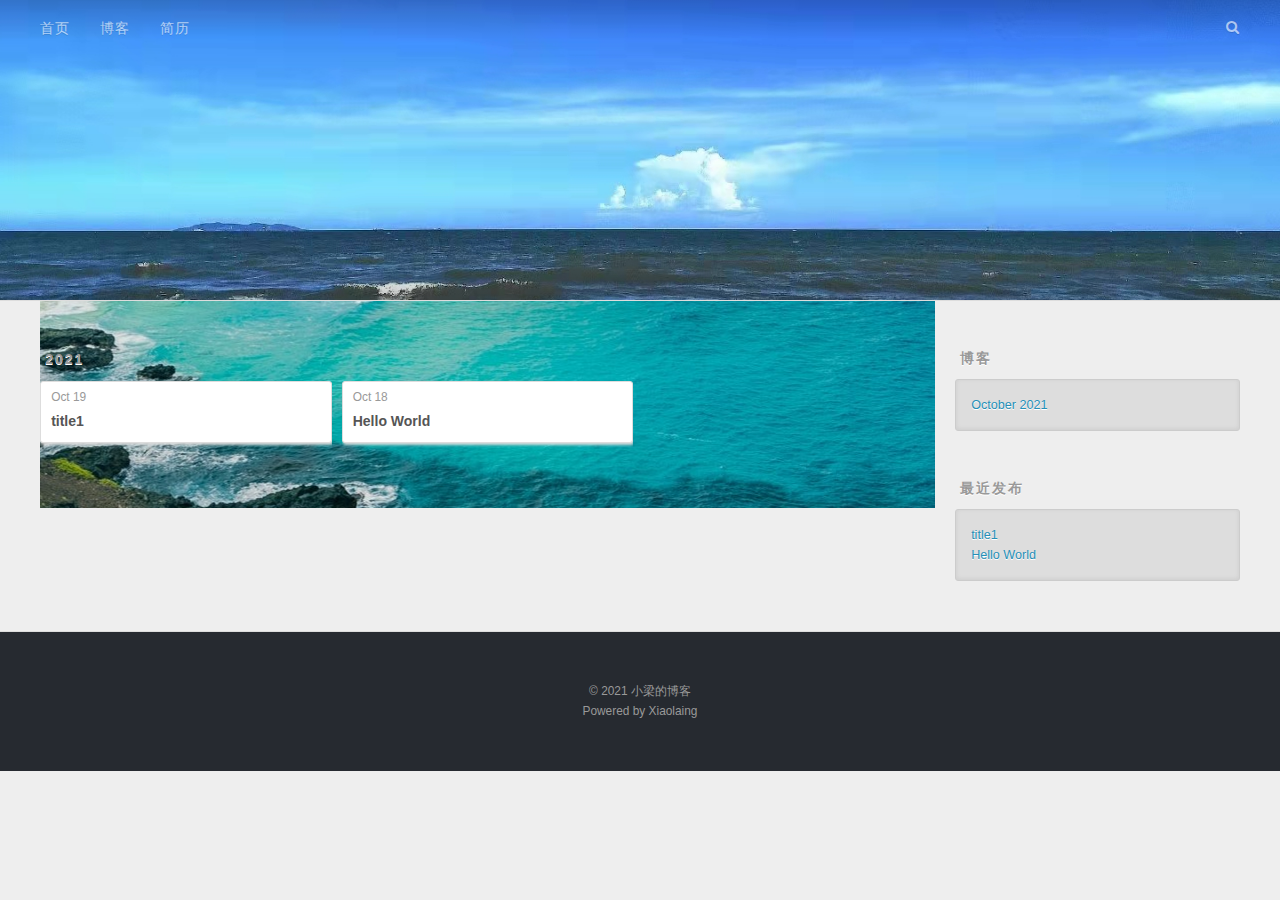
==== commit b4c2b8df: "Site updated: 2021-10-20 14:31:12" ====
--- a/archives/index.html
+++ b/archives/index.html
@@ -165,8 +165,8 @@
   
   <div class="outer">
     <div id="footer-info" class="inner">
-      &copy; 2021 <br>
-      Powered by <a>Xiaoliang</a>
+        &copy; 2021 小梁的博客<br>
+        Powered by Xiaolaing
     </div>
   </div>
 </footer>
--- a/css/style.css
+++ b/css/style.css
@@ -134,9 +134,6 @@
   -webkit-text-size-adjust: 100%;
 }
 .outer {
-  /*background: url("images/icon15.png");*/
-  /*background-position: center;*/
-  /*background-repeat: no-repeat;*/
   max-width: 1220px;
   margin: 0 auto;
   padding: 0 20px;
@@ -190,7 +187,9 @@
 }
 @media screen and (min-width: 768px) {
   #main {
-    /*background: url("images/icon15.png");*/
+    background: url("images/icon25.png");
+    background-position: center;
+    background-repeat: no-repeat;
     display: inline;
     float: left;
     width: 73.33333333333333%;
@@ -359,6 +358,7 @@
   width: 100%;
   height: 100%;
   background: url("images/icon4.png") center #000;
+  background-repeat: no-repeat;
   -webkit-background-size: cover;
   -moz-background-size: cover;
   background-size: cover;
@@ -518,6 +518,7 @@
   margin: 50px 0;
 }
 .article-inner {
+  opacity: 0.7;
   overflow: hidden;
 }
 .article-meta:before,
@@ -529,6 +530,7 @@
   clear: both;
 }
 .article-date {
+  color: #c9171e;
   float: left;
 }
 .article-category {
@@ -1098,6 +1100,7 @@
   text-decoration: underline;
 }
 #footer-info {
+  text-align: center;
   line-height: 1.6em;
   font-size: 0.85em;
 }
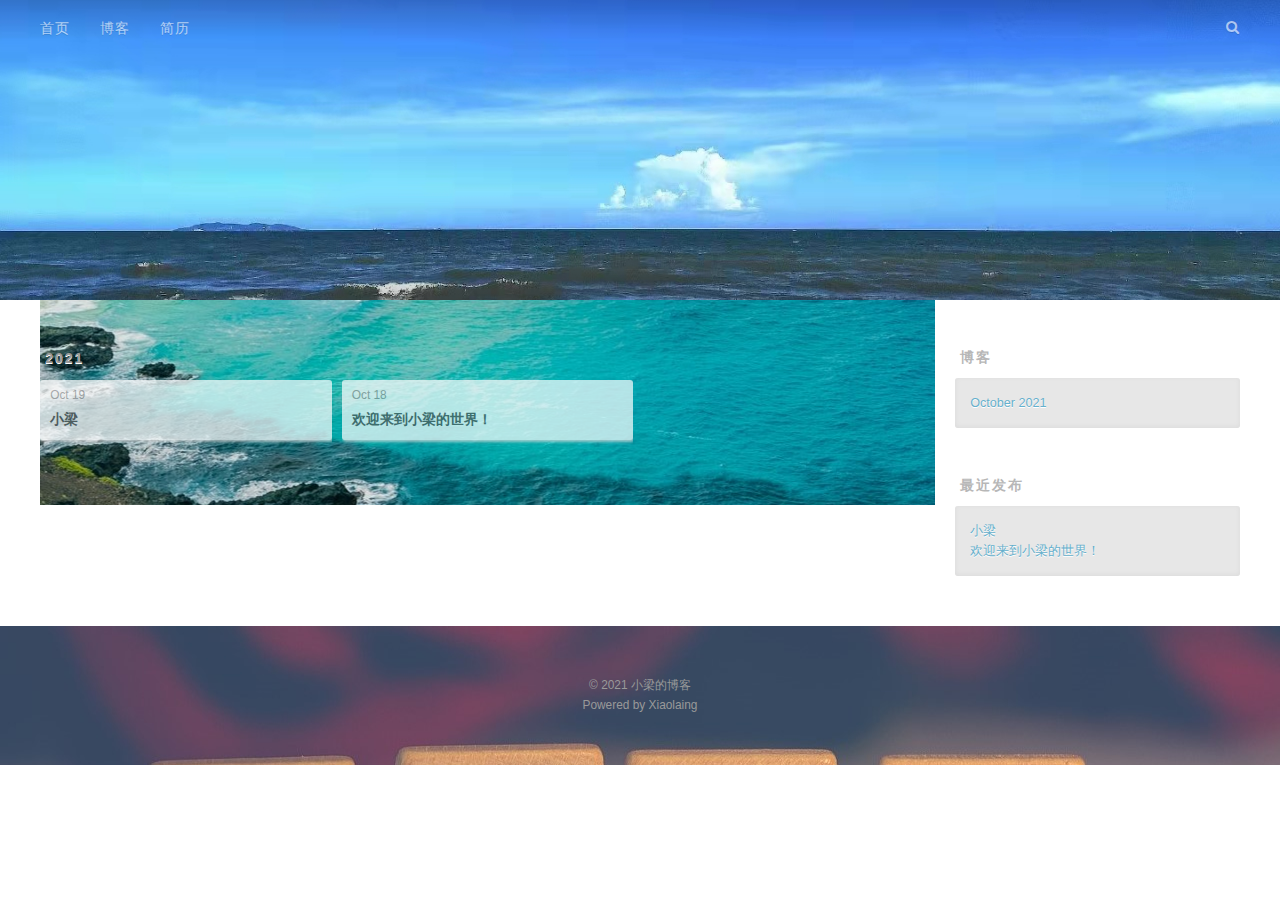
==== commit 5feb0188: "Site updated: 2021-10-20 15:56:16" ====
--- a/archives/index.html
+++ b/archives/index.html
@@ -85,7 +85,7 @@
       
   
     <h1 itemprop="name">
-      <a class="archive-article-title" href="/2021/10/19/title1/">title1</a>
+      <a class="archive-article-title" href="/2021/10/19/title1/">小梁</a>
     </h1>
   
 
@@ -104,7 +104,7 @@
       
   
     <h1 itemprop="name">
-      <a class="archive-article-title" href="/2021/10/18/hello-world/">Hello World</a>
+      <a class="archive-article-title" href="/2021/10/18/hello-world/">欢迎来到小梁的世界！</a>
     </h1>
   
 
@@ -146,11 +146,11 @@
       <ul>
         
           <li>
-            <a href="/2021/10/19/title1/">title1</a>
+            <a href="/2021/10/19/title1/">小梁</a>
           </li>
         
           <li>
-            <a href="/2021/10/18/hello-world/">Hello World</a>
+            <a href="/2021/10/18/hello-world/">欢迎来到小梁的世界！</a>
           </li>
         
       </ul>
--- a/css/style.css
+++ b/css/style.css
@@ -1,9 +1,11 @@
 body {
   /*修改了*/
-  background: url("images/icon4.png");
+/*  background: url("images/icon4.png");
   background-size: cover;
   background-repeat: no-repeat;
   background-position: center;
+  background-attachment: fixed;*/
+  overflow: auto;
   width: 100%;
 }
 body:before,
@@ -95,6 +97,8 @@
   border-collapse: separate;
   border-spacing: 0;
   vertical-align: middle;
+  /**/
+  border: none;
 }
 caption,
 th,
@@ -115,6 +119,8 @@
 button::-moz-focus-inner {
   border: 0;
   padding: 0;
+  /**/
+  border: none;
 }
 @font-face {
   font-family: FontAwesome;
@@ -129,7 +135,8 @@
   height: 100%;
 }
 body {
-  background: #eee;
+  /*整个页面背景*/
+  background: url("images/icon16.png");
   font: 14px -apple-system, BlinkMacSystemFont, "Segoe UI", "Roboto", "Oxygen", "Ubuntu", "Cantarell", "Fira Sans", "Droid Sans", "Helvetica Neue", sans-serif;
   -webkit-text-size-adjust: 100%;
 }
@@ -180,7 +187,8 @@
   -ms-transition: 0.2s ease-out;
   transition: 0.2s ease-out;
   z-index: 1;
-  background: #eee;
+  /*background: #eee;*/
+  background: url("images/icon16.png");
 }
 .mobile-nav-on #wrap {
   left: 280px;
@@ -217,6 +225,8 @@
   box-shadow: 1px 2px 3px #ddd;
   border: 1px solid #ddd;
   border-radius: 3px;
+  /**/
+  border: none;
 }
 .article-entry h1,
 .widget h1 {
@@ -246,6 +256,8 @@
 .article-entry hr,
 .widget hr {
   border: 1px dashed #ddd;
+  /**/
+  border:none;
 }
 .article-entry strong,
 .widget strong {
@@ -283,6 +295,8 @@
 .article-entry abbr,
 .widget abbr {
   border-bottom: 1px dotted;
+  /**/
+  border:none;
 }
 .article-entry ul,
 .widget ul,
@@ -320,6 +334,8 @@
   height: 300px;
   position: relative;
   border-bottom: 1px solid #ddd;
+  /**/
+  border:none;
 }
 #header:before,
 #header:after {
@@ -486,6 +502,8 @@
   border-radius: 15px;
   -webkit-box-shadow: 0 0 10px rgba(0,0,0,0.3);
   box-shadow: 0 0 10px rgba(0,0,0,0.3);
+  /**/
+  border:none;
 }
 .search-form-input {
   border: none;
@@ -624,15 +642,21 @@
   width: 100%;
   border-collapse: collapse;
   border-spacing: 0;
+  /**/
+  border:none;
 }
 .article-entry th {
   font-weight: bold;
   border-bottom: 3px solid #ddd;
   padding-bottom: 0.5em;
+  /**/
+  border:none;
 }
 .article-entry td {
   border-bottom: 1px solid #ddd;
   padding: 10px 0;
+  /**/
+  border:none;
 }
 .article-entry blockquote {
   font-family: Georgia, "Times New Roman", serif;
@@ -695,6 +719,8 @@
   color: #999;
   text-shadow: 0 1px #fff;
   text-decoration: none;
+  /**/
+  border:none;
 }
 .article-more-link a:hover {
   background: #258fb8;
@@ -708,6 +734,8 @@
   border-top: 1px solid #ddd;
   padding-top: 1.6em;
   margin: 0 20px 20px;
+  /**/
+  border:none;
 }
 .article-footer:before,
 .article-footer:after {
@@ -777,6 +805,8 @@
     background: #ddd;
     -webkit-box-shadow: 0 1px 2px #fff;
     box-shadow: 0 1px 2px #fff;
+    /**/
+    border:none;
   }
 }
 .article-nav-link-wrap {
@@ -789,6 +819,8 @@
   margin-top: 50px;
   text-align: center;
   display: block;
+  /**/
+  border:none;
 }
 .article-nav-link-wrap:hover {
   color: #555;
@@ -838,6 +870,8 @@
   margin-left: -145px;
   overflow: hidden;
   z-index: 1;
+  /**/
+  border:none;
 }
 .article-share-box.on {
   display: block;
@@ -856,6 +890,8 @@
   border-radius: 3px 3px 0 0;
   height: 36px;
   line-height: 36px;
+  /**/
+  border:none;
 }
 .article-share-links {
   background: #eee;
@@ -961,6 +997,8 @@
   border: 1px solid #ddd;
   border-radius: 3px;
   margin: 50px 0;
+  /**/
+  border:none;
 }
 #comments a {
   color: #258fb8;
@@ -1003,6 +1041,7 @@
   page-break-inside: avoid;
   overflow: hidden;
   break-inside: avoid-column;
+  opacity: 0.7;
 }
 .archive-article-inner {
   padding: 10px;
@@ -1042,6 +1081,8 @@
   text-align: center;
   color: #999;
   overflow: hidden;
+  /**/
+  border:none;
 }
 #page-nav:before,
 #page-nav:after {
@@ -1087,10 +1128,12 @@
   color: #ddd;
 }
 #footer {
-  background: #262a30;
+  background: url("images/icon26.png");
   padding: 50px 0;
   border-top: 1px solid #ddd;
   color: #999;
+  /**/
+  border:none;
 }
 #footer a {
   color: #258fb8;
@@ -1115,6 +1158,8 @@
   overflow: auto;
   color: #ccc;
   line-height: 22.400000000000002px;
+  /**/
+  border:none;
 }
 .article-entry .highlight .gutter pre,
 .article-entry .gist .gist-file .gist-data .line-numbers {
@@ -1182,6 +1227,8 @@
   border-width: 1px 0;
   background: #2d2d2d;
   padding: 15px 20px 15px 0;
+  /**/
+  border:none;
 }
 .article-entry .gist .gist-file {
   border: none;
@@ -1286,6 +1333,8 @@
     height: 100%;
     background: #191919;
     border-right: 1px solid #fff;
+    /**/
+    border:none;
   }
 }
 @media screen and (max-width: 479px) {
@@ -1310,6 +1359,7 @@
 }
 .widget-wrap {
   margin: 50px 0;
+  opacity: 0.7;
 }
 .widget {
   color: #777;
@@ -1320,6 +1370,8 @@
   border: 1px solid #ccc;
   padding: 15px;
   border-radius: 3px;
+  /**/
+  border:none;
 }
 .widget a {
   color: #258fb8;
